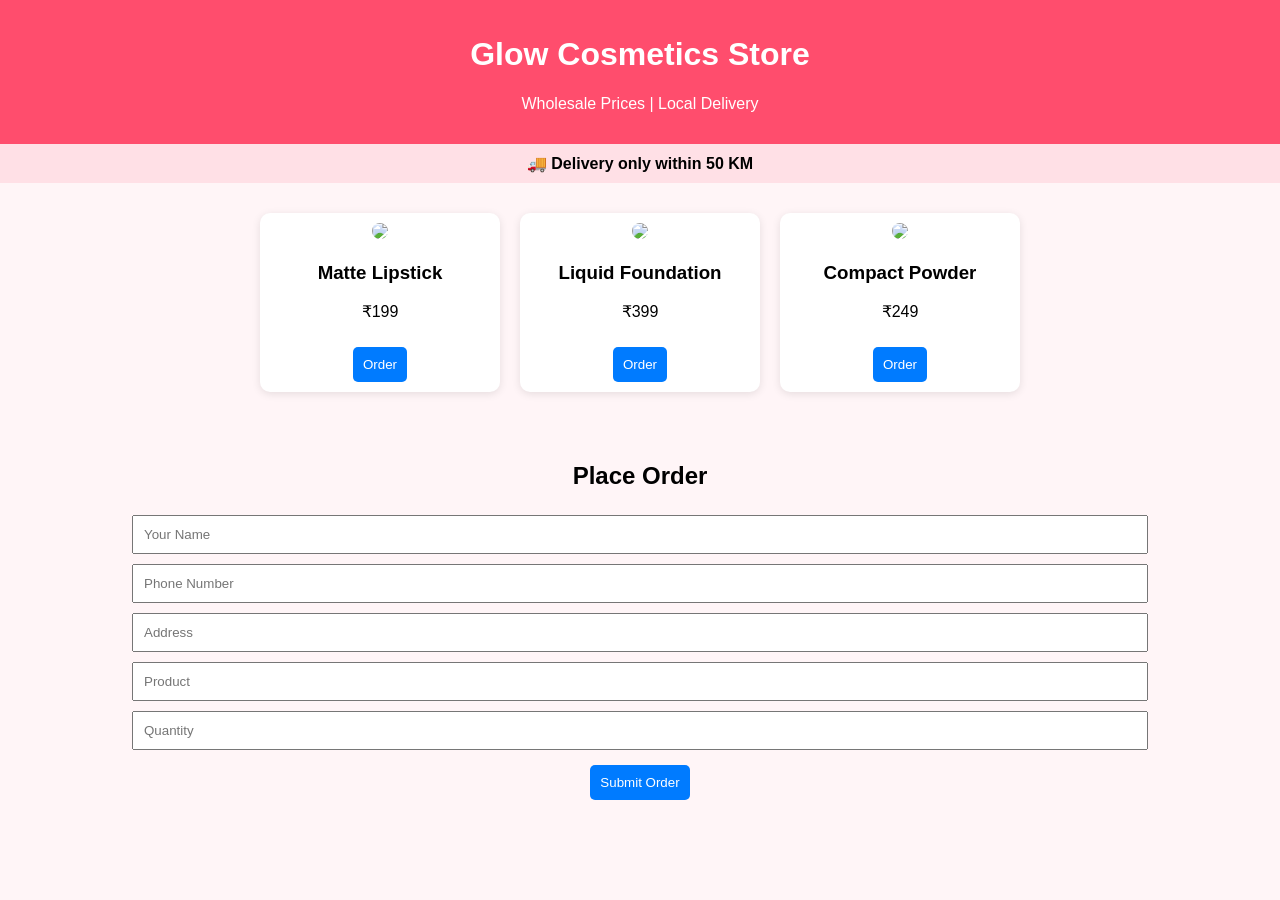
==== index.html @ d769d7cd "Create index.html" ====
<!DOCTYPE html>
<html>
<head>
<meta charset="UTF-8">
<meta name="viewport" content="width=device-width, initial-scale=1.0">
<title>Glow Cosmetics Store</title>

<style>
body { font-family: Arial; margin:0; background:#fff5f7; }

header {
  background:#ff4d6d;
  color:white;
  text-align:center;
  padding:15px;
}

.notice {
  text-align:center;
  background:#ffe0e6;
  padding:10px;
  font-weight:bold;
}

.container {
  display:flex;
  flex-wrap:wrap;
  justify-content:center;
  padding:20px;
}

.product {
  background:white;
  width:220px;
  margin:10px;
  padding:10px;
  border-radius:10px;
  text-align:center;
  box-shadow:0 2px 8px rgba(0,0,0,0.1);
}

.product img {
  width:100%;
  border-radius:10px;
}

button {
  background:#007bff;
  color:white;
  border:none;
  padding:10px;
  margin-top:10px;
  border-radius:5px;
  cursor:pointer;
}

button:hover {
  background:#0056b3;
}

form {
  text-align:center;
  padding:20px;
}

input {
  width:80%;
  padding:10px;
  margin:5px;
}
</style>

</head>

<body>

<header>
  <h1>Glow Cosmetics Store</h1>
  <p>Wholesale Prices | Local Delivery</p>
</header>

<div class="notice">
🚚 Delivery only within 50 KM
</div>

<!-- PRODUCTS -->
<div class="container">

  <div class="product">
    <img src="https://via.placeholder.com/200">
    <h3>Matte Lipstick</h3>
    <p>₹199</p>
    <button onclick="selectProduct('Matte Lipstick')">Order</button>
  </div>

  <div class="product">
    <img src="https://via.placeholder.com/200">
    <h3>Liquid Foundation</h3>
    <p>₹399</p>
    <button onclick="selectProduct('Liquid Foundation')">Order</button>
  </div>

  <div class="product">
    <img src="https://via.placeholder.com/200">
    <h3>Compact Powder</h3>
    <p>₹249</p>
    <button onclick="selectProduct('Compact Powder')">Order</button>
  </div>

</div>

<!-- ORDER FORM -->
<form name="order" method="POST" data-netlify="true">

  <h2>Place Order</h2>

  <input type="text" name="name" placeholder="Your Name" required><br>
  <input type="text" name="phone" placeholder="Phone Number" required><br>
  <input type="text" name="address" placeholder="Address" required><br>

  <input type="text" id="product" name="product" placeholder="Product" readonly required><br>

  <input type="number" name="quantity" placeholder="Quantity" required><br>

  <button type="submit">Submit Order</button>

</form>

<script>
function selectProduct(productName) {
  document.getElementById("product").value = productName;
  window.scrollTo({ top: document.body.scrollHeight, behavior: 'smooth' });
}
</script>

</body>
</html>
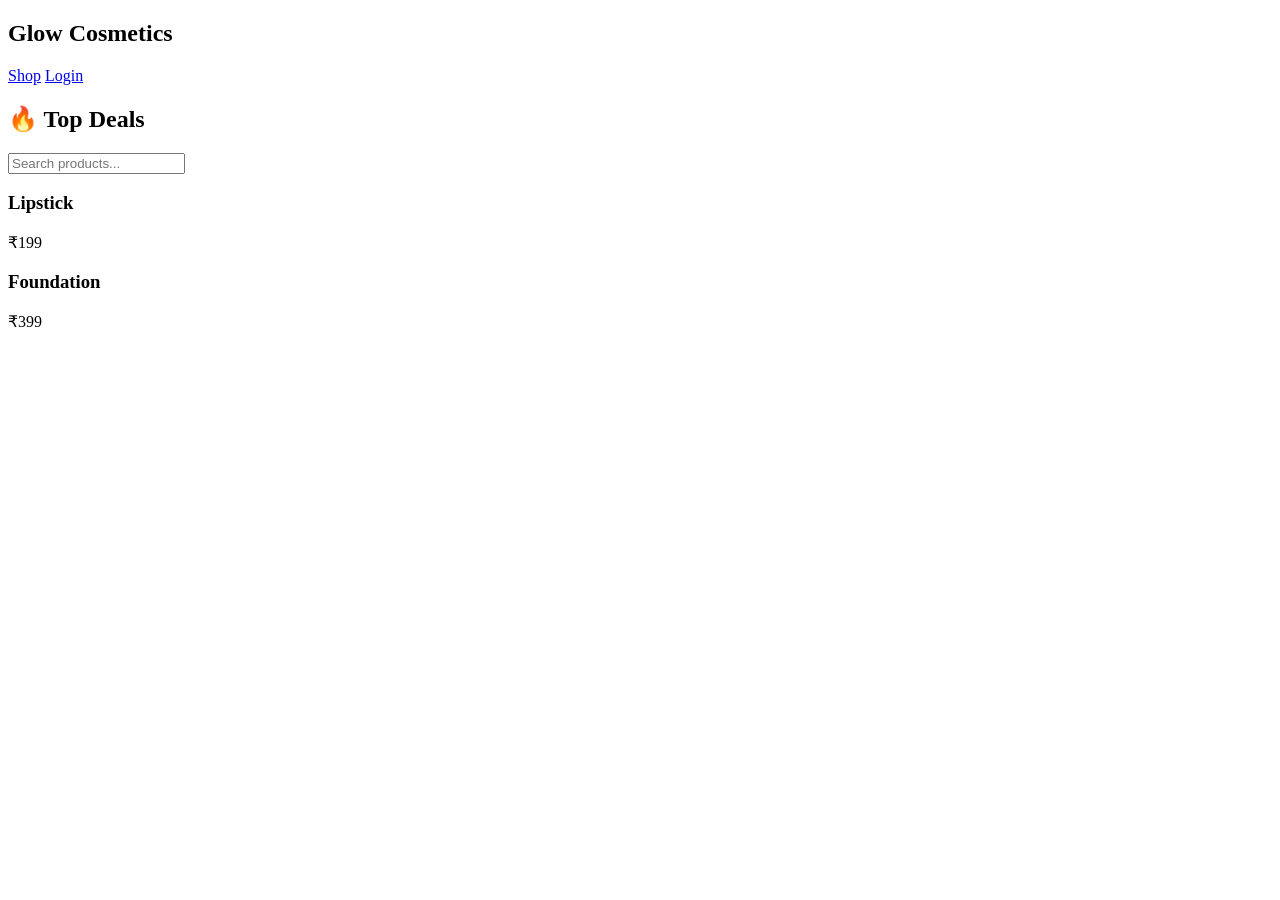
==== commit 2327858a: "Update index.html" ====
--- a/index.html
+++ b/index.html
@@ -1,137 +1,35 @@
 <!DOCTYPE html>
 <html>
 <head>
-<meta charset="UTF-8">
-<meta name="viewport" content="width=device-width, initial-scale=1.0">
-<title>Glow Cosmetics Store</title>
-
-<style>
-body { font-family: Arial; margin:0; background:#fff5f7; }
-
-header {
-  background:#ff4d6d;
-  color:white;
-  text-align:center;
-  padding:15px;
-}
-
-.notice {
-  text-align:center;
-  background:#ffe0e6;
-  padding:10px;
-  font-weight:bold;
-}
-
-.container {
-  display:flex;
-  flex-wrap:wrap;
-  justify-content:center;
-  padding:20px;
-}
-
-.product {
-  background:white;
-  width:220px;
-  margin:10px;
-  padding:10px;
-  border-radius:10px;
-  text-align:center;
-  box-shadow:0 2px 8px rgba(0,0,0,0.1);
-}
-
-.product img {
-  width:100%;
-  border-radius:10px;
-}
-
-button {
-  background:#007bff;
-  color:white;
-  border:none;
-  padding:10px;
-  margin-top:10px;
-  border-radius:5px;
-  cursor:pointer;
-}
-
-button:hover {
-  background:#0056b3;
-}
-
-form {
-  text-align:center;
-  padding:20px;
-}
-
-input {
-  width:80%;
-  padding:10px;
-  margin:5px;
-}
-</style>
-
+<title>Glow Store</title>
+<link rel="stylesheet" href="style.css">
 </head>
 
 <body>
 
 <header>
-  <h1>Glow Cosmetics Store</h1>
-  <p>Wholesale Prices | Local Delivery</p>
+  <h2>Glow Cosmetics</h2>
+  <div>
+    <a href="shop.html">Shop</a>
+    <a href="login.html">Login</a>
+  </div>
 </header>
 
-<div class="notice">
-🚚 Delivery only within 50 KM
-</div>
+<div class="container">
+  <h2>🔥 Top Deals</h2>
 
-<!-- PRODUCTS -->
-<div class="container">
+  <input type="text" placeholder="Search products...">
 
   <div class="product">
-    <img src="https://via.placeholder.com/200">
-    <h3>Matte Lipstick</h3>
+    <h3>Lipstick</h3>
     <p>₹199</p>
-    <button onclick="selectProduct('Matte Lipstick')">Order</button>
   </div>
 
   <div class="product">
-    <img src="https://via.placeholder.com/200">
-    <h3>Liquid Foundation</h3>
+    <h3>Foundation</h3>
     <p>₹399</p>
-    <button onclick="selectProduct('Liquid Foundation')">Order</button>
   </div>
-
-  <div class="product">
-    <img src="https://via.placeholder.com/200">
-    <h3>Compact Powder</h3>
-    <p>₹249</p>
-    <button onclick="selectProduct('Compact Powder')">Order</button>
-  </div>
-
 </div>
-
-<!-- ORDER FORM -->
-<form name="order" method="POST" data-netlify="true">
-
-  <h2>Place Order</h2>
-
-  <input type="text" name="name" placeholder="Your Name" required><br>
-  <input type="text" name="phone" placeholder="Phone Number" required><br>
-  <input type="text" name="address" placeholder="Address" required><br>
-
-  <input type="text" id="product" name="product" placeholder="Product" readonly required><br>
-
-  <input type="number" name="quantity" placeholder="Quantity" required><br>
-
-  <button type="submit">Submit Order</button>
-
-</form>
-
-<script>
-function selectProduct(productName) {
-  document.getElementById("product").value = productName;
-  window.scrollTo({ top: document.body.scrollHeight, behavior: 'smooth' });
-}
-</script>
 
 </body>
 </html>
